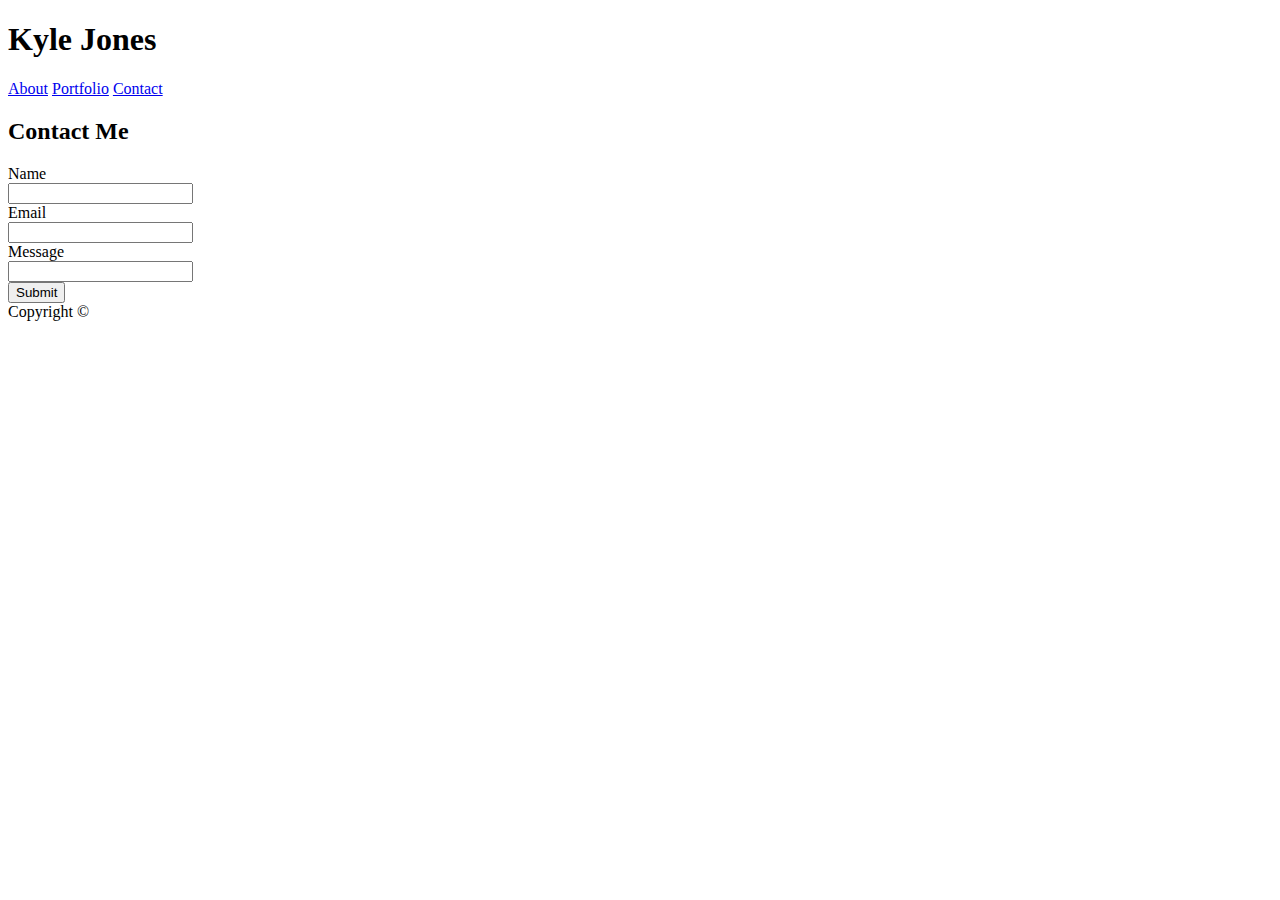
==== contact.html @ 1679e282 "base HTML done" ====
<!DOCTYPE html>
<html lang="en">

<head>
    <meta charset="UTF-8">
    <meta name="viewport" content="width=device-width, initial-scale=1.0">
    <meta http-equiv="X-UA-Compatible" content="ie=edge">
    <title>Contact Me</title>
</head>

<body>

    <header>

        <h1 id="name">Kyle Jones</h1>

        <a href="index.html">About</a>
        <a href="portfolio.html">Portfolio</a>
        <a href="contact.html">Contact</a>

    </header>

    <div class="content">

        <h2>Contact Me</h2>

        <div id="contactInput">
            Name

            <br>

            <input id="nameInput" type="text" name="FullName">

            <br>

            Email

            <br>

            <input id="emailInput" type="text" name="email">

            <br>

            Message

            <br>

            <input id="messageInput" type="text" name="message">

            <br>

            <input id="submitButton" type="submit" name="Submit">
        </div>

        <footer>
            Copyright ©
        </footer>

    </div>

</body>

</html>
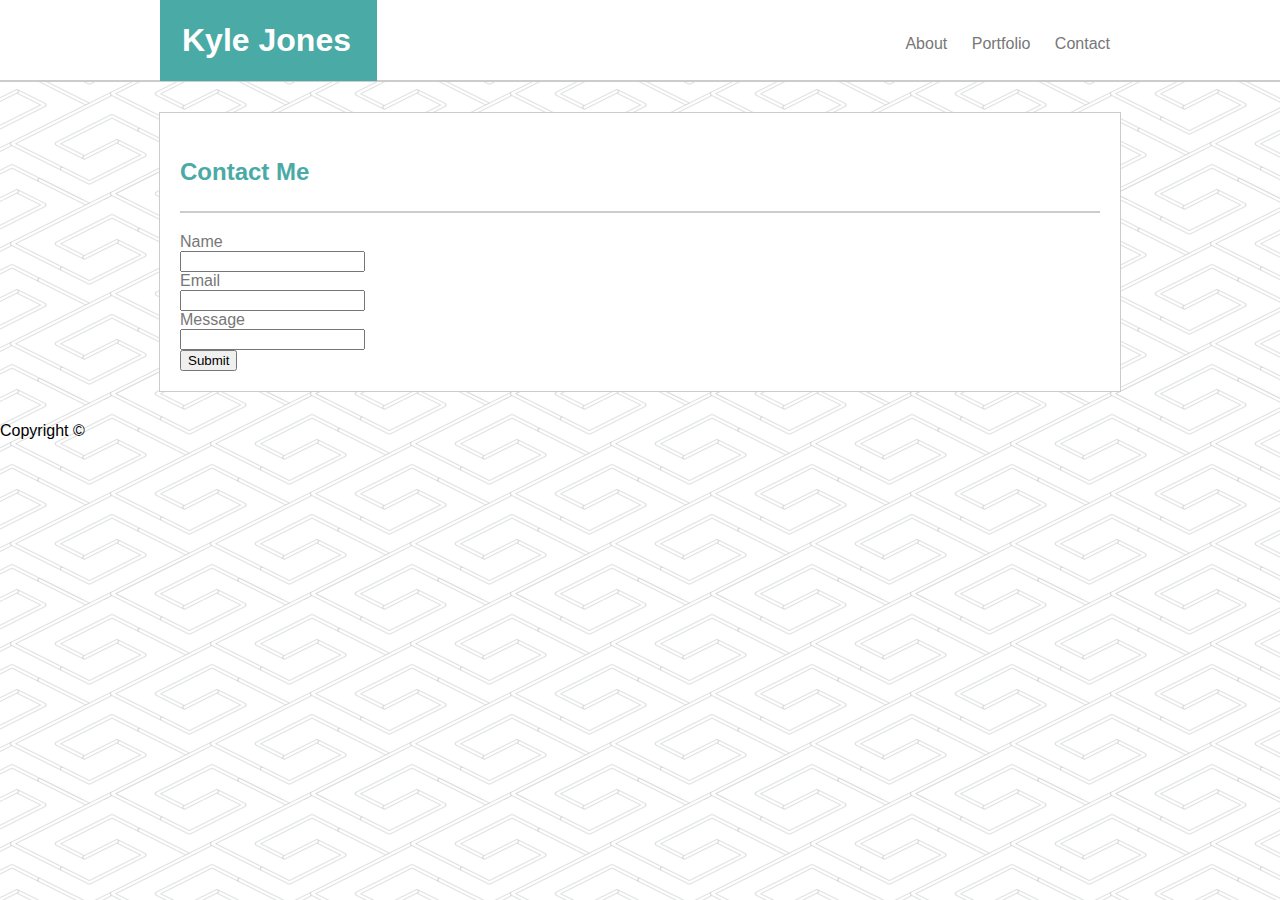
==== commit cc8c9a5b: "basic formatting done, need to finish portfolio & contact formatting" ====
--- a/contact.html
+++ b/contact.html
@@ -5,6 +5,7 @@
     <meta charset="UTF-8">
     <meta name="viewport" content="width=device-width, initial-scale=1.0">
     <meta http-equiv="X-UA-Compatible" content="ie=edge">
+    <link rel="stylesheet" href="assets/css/style.css">
     <title>Contact Me</title>
 </head>
 
@@ -12,11 +13,16 @@
 
     <header>
 
-        <h1 id="name">Kyle Jones</h1>
+        <div class="innerheader">
+            <h1>Kyle Jones</h1>
 
-        <a href="index.html">About</a>
-        <a href="portfolio.html">Portfolio</a>
-        <a href="contact.html">Contact</a>
+            <ul class="nav">
+                <a id="index" href="index.html">About</a>
+                <a id="port" href="portfolio.html">Portfolio</a>
+                <a id="contact" href="contact.html">Contact</a>
+            </ul>
+
+        </div>
 
     </header>
 
@@ -52,11 +58,13 @@
             <input id="submitButton" type="submit" name="Submit">
         </div>
 
-        <footer>
-            Copyright ©
-        </footer>
+    </div>
 
-    </div>
+
+    <footer>
+        Copyright ©
+    </footer>
+
 
 </body>
 
--- a/assets/css/style.css
+++ b/assets/css/style.css
@@ -0,0 +1,87 @@
+*{
+    font-family: 'Arial', 'Helvetica Neue', Helvetica, sans-serif;
+}
+
+header{
+    font-family: Georgia, Times, 'Times New Roman', serif;
+    background-color: #ffffff;
+    border-bottom: 2px solid #cccccc;
+    height: 80px;
+    width: 100%;
+}
+
+body{
+    background-image: url(../images/pipes/pipes.png);
+    margin: 0;
+    margin-top: -21px;
+}
+
+h1{
+    background-color: #4aaaa5;
+    color: #ffffff;
+    padding: 22px;
+    width: 18%;
+}
+
+h2{
+    padding-top: 25px;
+    padding-bottom: 25px;
+    border-bottom: 2px solid #cccccc;
+    color: #4aaaa5;
+}
+
+p{
+    padding: 10px;
+    line-height: 150%;
+}
+
+a{
+    text-decoration: none;
+}
+
+footer{
+}
+
+.innerheader{
+    width: 960px;
+    margin: 0 auto;
+    position: relative;
+}
+
+.nav{
+    position: absolute;
+    right: 0;
+    bottom: 15%;
+}
+.content{
+    width: 920px;
+    margin: 30px auto;
+    background-color: #ffffff;
+    padding: 0 20px 20px 20px;
+    color: #777777;
+    border: 1px solid #cccccc;
+}
+
+
+#me{
+    margin-right: 15px;
+    float: left;
+    height: 200px;
+    width: 300px;
+}
+
+#index{
+    padding: 10px;
+    color: #777777;
+}
+
+#port{
+    padding: 10px;
+    color: #777777;
+
+}
+
+#contact{
+    padding: 10px;
+    color: #777777;
+}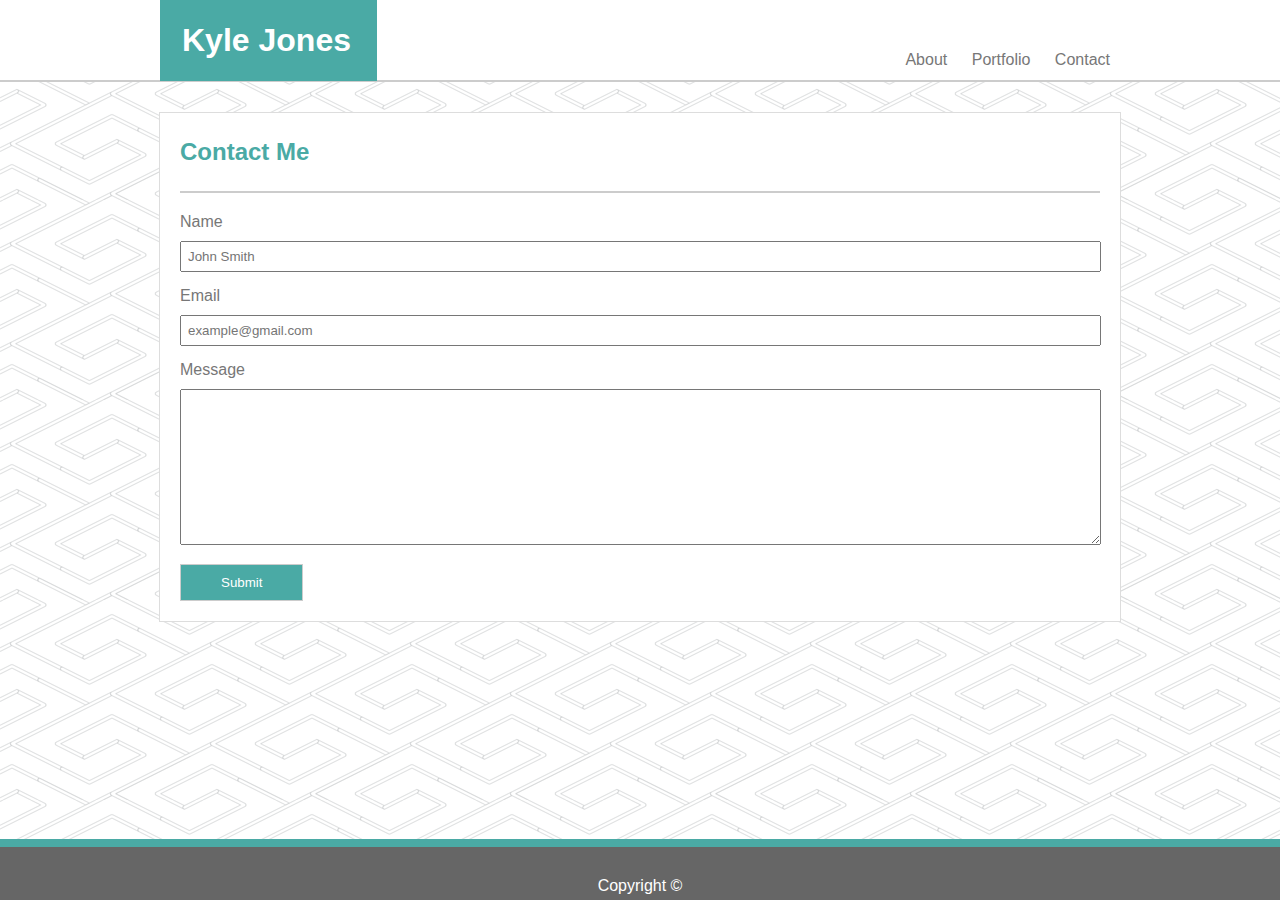
==== commit 2e4e22f6: "completed project" ====
--- a/contact.html
+++ b/contact.html
@@ -26,40 +26,35 @@
 
     </header>
 
-    <div class="content">
+    <div class="wrapper">
 
-        <h2>Contact Me</h2>
+        <div class="content">
 
-        <div id="contactInput">
-            Name
+            <h2>Contact Me</h2>
 
-            <br>
+            <div id="contactinput">
+                Name
+                <br>
+                <input id="nameinput" type="text" name="FullName" placeholder="John Smith">
 
-            <input id="nameInput" type="text" name="FullName">
+                <br>
 
-            <br>
+                Email
+                <br>
+                <input id="emailinput" type="text" name="email" placeholder="example@gmail.com">
 
-            Email
+                <br>
 
-            <br>
+                Message
+                <br>
+                <textarea id="messageinput" rows="10" cols="30" name="message"></textarea>
 
-            <input id="emailInput" type="text" name="email">
+                <br>
 
-            <br>
-
-            Message
-
-            <br>
-
-            <input id="messageInput" type="text" name="message">
-
-            <br>
-
-            <input id="submitButton" type="submit" name="Submit">
+                <input id="submitbutton" type="submit" name="Submit">
+            </div>
         </div>
-
     </div>
-
 
     <footer>
         Copyright ©
--- a/assets/css/style.css
+++ b/assets/css/style.css
@@ -1,5 +1,6 @@
 *{
     font-family: 'Arial', 'Helvetica Neue', Helvetica, sans-serif;
+    margin: 0;
 }
 
 header{
@@ -12,8 +13,9 @@
 
 body{
     background-image: url(../images/pipes/pipes.png);
-    margin: 0;
-    margin-top: -21px;
+    display: flex;
+    min-height: 100vh;
+    flex-direction: column;
 }
 
 h1{
@@ -28,6 +30,7 @@
     padding-bottom: 25px;
     border-bottom: 2px solid #cccccc;
     color: #4aaaa5;
+    margin-bottom: 20px;
 }
 
 p{
@@ -36,10 +39,18 @@
 }
 
 a{
+    color: #ffffff;
     text-decoration: none;
 }
 
 footer{
+    background-color: #666666;
+    border-top: 8px solid #4aaaa5;
+    color: #ffffff;
+    padding-top: 30px;
+    padding-bottom: 5px;
+    text-align: center;
+    
 }
 
 .innerheader{
@@ -53,15 +64,45 @@
     right: 0;
     bottom: 15%;
 }
+
 .content{
     width: 920px;
     margin: 30px auto;
     background-color: #ffffff;
     padding: 0 20px 20px 20px;
     color: #777777;
-    border: 1px solid #cccccc;
+    border: 1px solid #dddddd;
+    overflow: auto;
 }
 
+.wrapper{
+    flex: 1;
+}
+
+.imgholder{
+    float: left;
+    position: relative;
+    height: 300px;
+    width: 300px;
+    margin: 20px;
+}
+
+.imgholder img{
+    width: 100%;
+    height: 100%;
+}
+
+.projecttext{
+    position: absolute;
+    bottom: 10px;
+    width: 100%;
+    background-color: #4aaaa5;
+    color: #ffffff;
+    padding-top: 20px;
+    padding-bottom: 20px;
+    text-align: center;
+    font-size: 18px;
+}
 
 #me{
     margin-right: 15px;
@@ -84,4 +125,32 @@
 #contact{
     padding: 10px;
     color: #777777;
-}+}
+
+
+#nameinput{
+    width: 905px;
+    margin-top: 10px;
+    margin-bottom: 15px;
+    padding: 6px;
+}
+
+#emailinput{
+    width: 905px;
+    margin-top: 10px;
+    margin-bottom: 15px;
+    padding: 6px;
+}
+
+#messageinput{
+    width: 915px;
+    margin-top: 10px;
+    margin-bottom: 15px;
+}
+
+#submitbutton{
+    color: #ffffff;
+    background-color: #4aaaa5;
+    border: 1px solid #cccccc;
+    padding: 10px 40px;
+}
